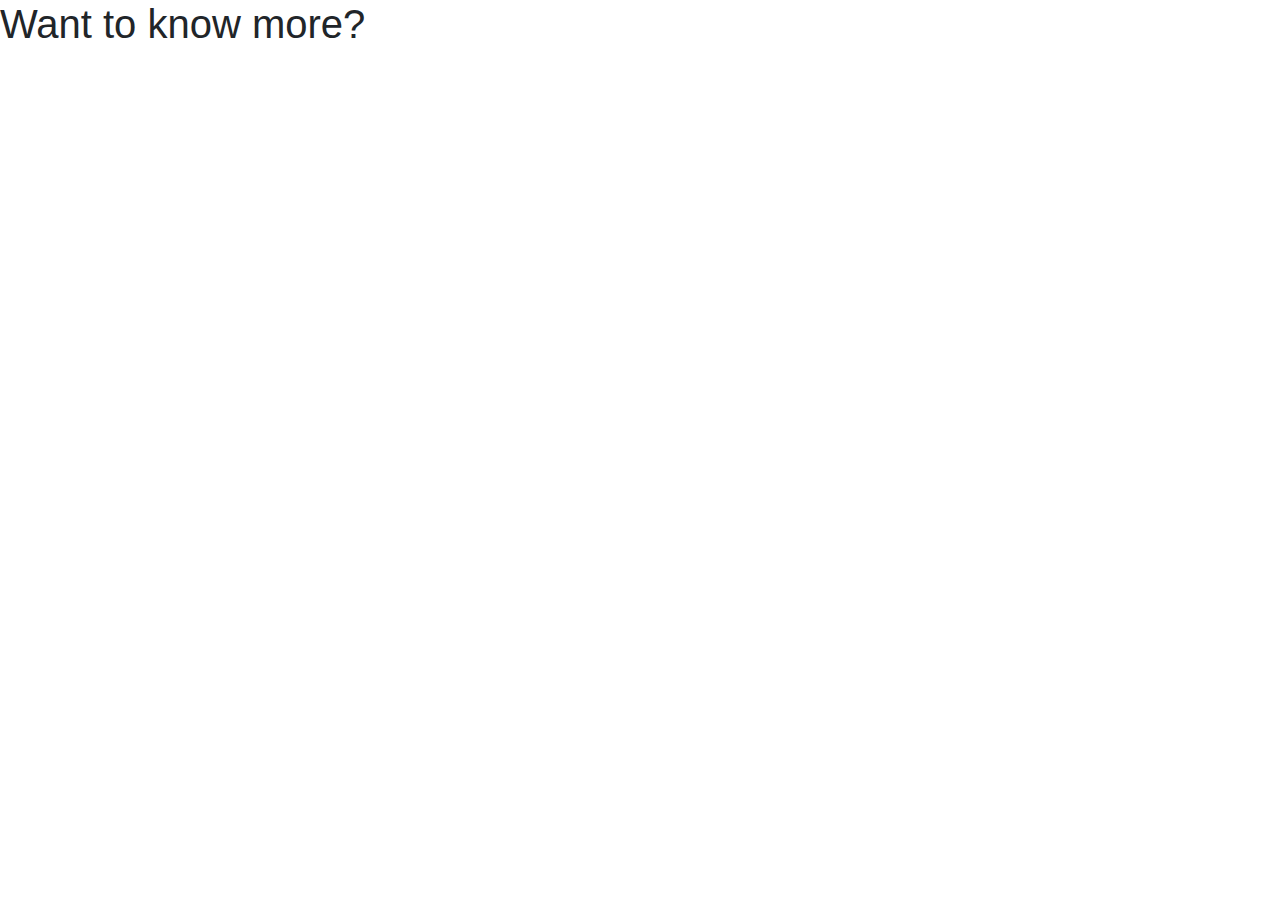
==== about.html @ 2044793a "Setup project" ====
<!DOCTYPE html>
<html lang="en">
  <head>
    <meta charset="UTF-8" />
    <meta http-equiv="X-UA-Compatible" content="IE=edge" />
    <meta name="viewport" content="width=device-width, initial-scale=1.0" />
    <meta
      name="description"
      content="Everything you wanted to know about K-beauty"
    />
    <link
      rel="stylesheet"
      href="https://cdn.jsdelivr.net/npm/bootstrap@4.0.0/dist/css/bootstrap.min.css"
      integrity="sha384-Gn5384xqQ1aoWXA+058RXPxPg6fy4IWvTNh0E263XmFcJlSAwiGgFAW/dAiS6JXm"
      crossorigin="anonymous"
    />
    <title>About</title>
  </head>
  <body>
    <h1>Want to know more?</h1>
    
    <script
      src="https://cdn.jsdelivr.net/npm/bootstrap@5.1.3/dist/js/bootstrap.bundle.min.js"
      integrity="sha384-ka7Sk0Gln4gmtz2MlQnikT1wXgYsOg+OMhuP+IlRH9sENBO0LRn5q+8nbTov4+1p"
      crossorigin="anonymous"
    ></script>
  </body>
</html>
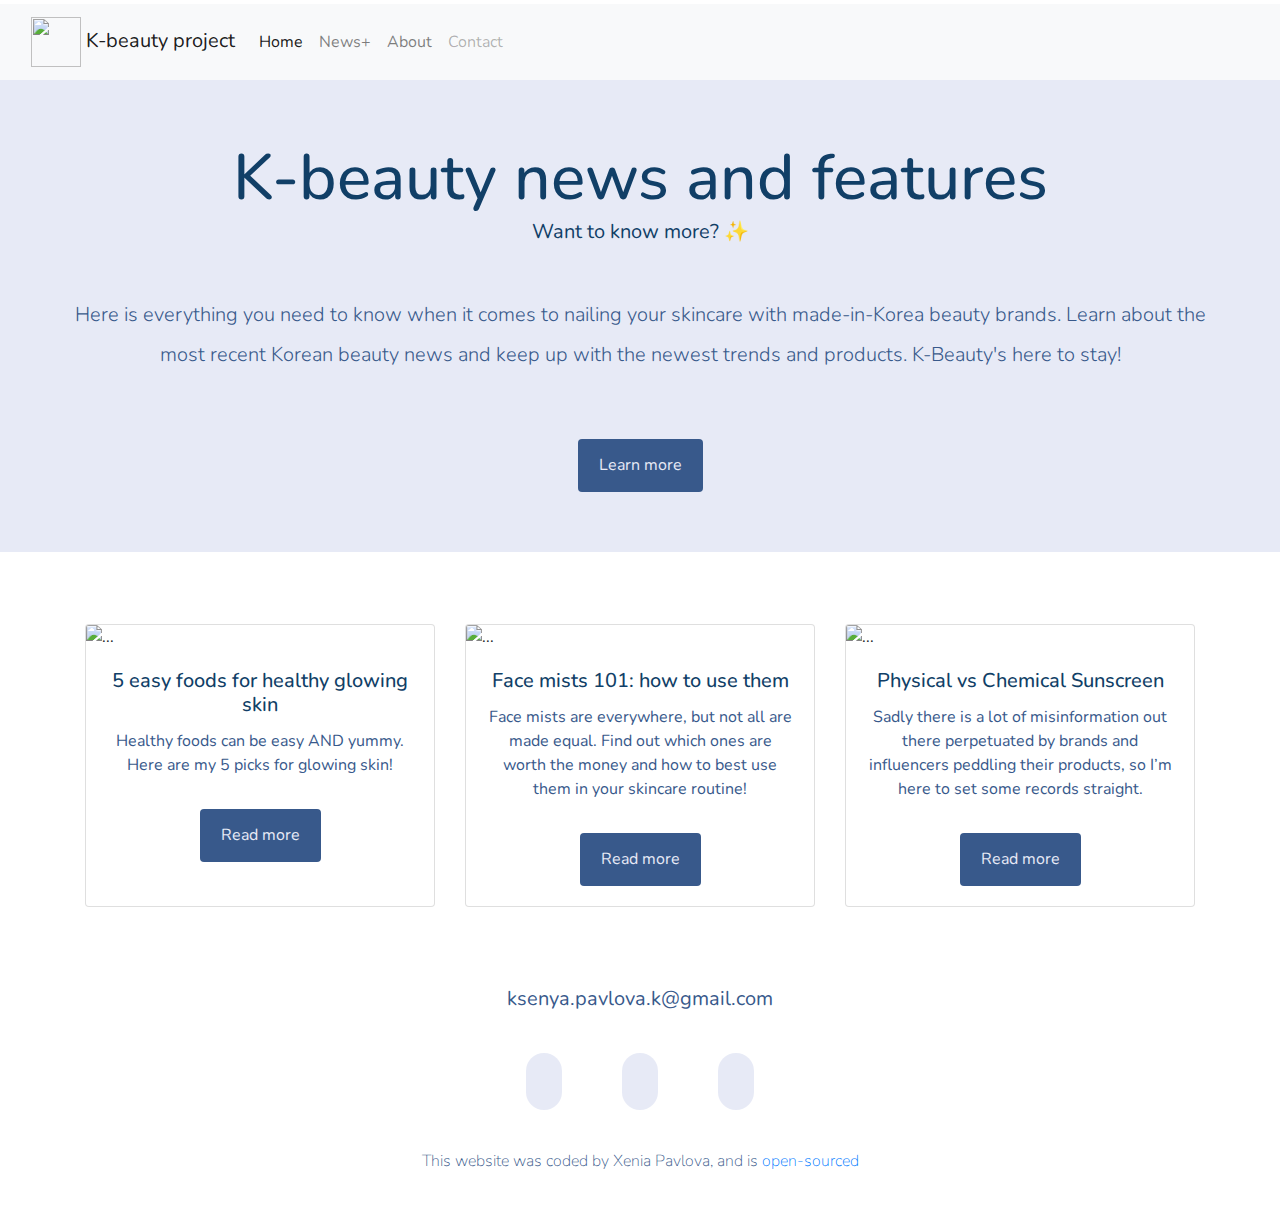
==== commit 1a6813dd: "Made cards responsive" ====
--- a/about.html
+++ b/about.html
@@ -14,15 +14,170 @@
       integrity="sha384-Gn5384xqQ1aoWXA+058RXPxPg6fy4IWvTNh0E263XmFcJlSAwiGgFAW/dAiS6JXm"
       crossorigin="anonymous"
     />
-    <title>About</title>
-  </head>
-  <body>
-    <h1>Want to know more?</h1>
-    
+    <link rel="preconnect" href="https://fonts.googleapis.com" />
+    <link rel="preconnect" href="https://fonts.gstatic.com" crossorigin />
+    <link rel="preconnect" href="https://fonts.googleapis.com" />
+    <link rel="preconnect" href="https://fonts.gstatic.com" crossorigin />
+    <link
+      href="https://fonts.googleapis.com/css2?family=Nunito:ital,wght@0,200;0,300;0,400;0,500;1,200;1,300;1,400&family=Rubik:ital,wght@0,300;0,400;0,500;1,300;1,400&display=swap"
+      rel="stylesheet"
+    />
+    <link rel="stylesheet" href="css/style.css" />
+    <script
+      src="https://kit.fontawesome.com/1a5a779fb5.js"
+      crossorigin="anonymous"
+    ></script>
     <script
       src="https://cdn.jsdelivr.net/npm/bootstrap@5.1.3/dist/js/bootstrap.bundle.min.js"
       integrity="sha384-ka7Sk0Gln4gmtz2MlQnikT1wXgYsOg+OMhuP+IlRH9sENBO0LRn5q+8nbTov4+1p"
       crossorigin="anonymous"
     ></script>
+    <title>About</title>
+  </head>
+  <body>
+    <nav class="navbar navbar-expand-lg navbar-light bg-light mt-1">
+      <div class="container-fluid">
+        <a class="navbar-brand" href="#">
+          <img
+            src="creatives/logo.png"
+            alt=""
+            width="50"
+            height="50"
+            class="d-inline-block align"
+          />
+          K-beauty project
+        </a>
+        <button
+          class="navbar-toggler"
+          type="button"
+          data-bs-toggle="collapse"
+          data-bs-target="#navbarNavAltMarkup"
+          aria-controls="navbarNavAltMarkup"
+          aria-expanded="false"
+          aria-label="Toggle navigation"
+        >
+          <span class="navbar-toggler-icon"></span>
+        </button>
+        <div class="collapse navbar-collapse" id="navbarNavAltMarkup">
+          <div class="navbar-nav">
+            <a class="nav-link active" aria-current="page" href="#">Home</a>
+            <a class="nav-link" href="#">News+</a>
+            <a class="nav-link" href="#">About</a>
+            <a class="nav-link disabled">Contact</a>
+          </div>
+        </div>
+      </div>
+    </nav>
+    <div class="info-section">
+      <h1 class="mb-0">K-beauty news and features</h1>
+      <p>Want to know more? ✨</p>
+      <h2 class="text-center m-5">
+        Here is everything you need to know when it comes to nailing your
+        skincare with made-in-Korea beauty brands. Learn about the most recent
+        Korean beauty news and keep up with the newest trends and products.
+        K-Beauty's here to stay!
+      </h2>
+      <a href="#" class="btn btn-branding mt-3">Learn more</a>
+      <!-- <img src="creatives/5.0.png" alt="Sample of K-beauty products" /> -->
+    </div>
+    <div class="container">
+      <div class="row mb-5 mt-5">
+        <div class="col-12 col-md-6 col-lg-4 mb-4 mt-4">
+          <div class="card h-100 box-shadow">
+            <img src="creatives/5.0.png" class="card-img-top" alt="..." />
+            <div class="card-body">
+              <h5 class="card-title text-center">
+                5 easy foods for healthy glowing skin
+              </h5>
+              <p class="card-text text-center">
+                Healthy foods can be easy AND yummy. Here are my 5 picks for
+                glowing skin!
+              </p>
+              <div class="card-button btn-block">
+                <a href="#" class="btn btn-branding mt-3">Read more</a>
+              </div>
+            </div>
+          </div>
+        </div>
+        <div class="col-12 col-md-6 col-lg-4 mb-4 mt-4">
+          <div class="card h-100 box-shadow">
+            <img src="creatives/6.0.png" class="card-img-top" alt="..." />
+            <div class="card-body">
+              <h5 class="card-title text-center">
+                Face mists 101: how to use them
+              </h5>
+              <p class="card-text text-center">
+                Face mists are everywhere, but not all are made equal. Find out
+                which ones are worth the money and how to best use them in your
+                skincare routine!
+              </p>
+              <div class="card-button btn-block">
+                <a href="#" class="btn btn-branding mt-3">Read more</a>
+              </div>
+            </div>
+          </div>
+        </div>
+        <div class="col-12 col-md-6 col-lg-4 mb-4 mt-4">
+          <div class="card h-100 box-shadow">
+            <img src="creatives/9.0.png" class="card-img-top" alt="..." />
+            <div class="card-body">
+              <h5 class="card-title text-center">
+                Physical vs Chemical Sunscreen
+              </h5>
+              <p class="card-text text-center">
+                Sadly there is a lot of misinformation out there perpetuated by
+                brands and influencers peddling their products, so I’m here to
+                set some records straight.
+              </p>
+              <div class="card-button btn-block">
+                <a href="#" class="btn btn-branding mt-3">Read more</a>
+              </div>
+            </div>
+          </div>
+        </div>
+      </div>
+    </div>
+    <footer>
+      <div class="closing mb-5">
+        <div class="text-center mt-5 closing">
+          <div class="email-link mb-5">
+            <a href="mailto:ksenya.pavlova.k@gmail.com"
+              >ksenya.pavlova.k@gmail.com
+            </a>
+          </div>
+        </div>
+        <div class="social-link text-center">
+          <a
+            href="https://www.instagram.com/ksenyaeaea/"
+            target="blank"
+            title="instagram"
+          >
+            <i class="fa-brands fa-instagram"></i
+          ></a>
+          <a
+            href="https://www.facebook.com/ksenyaeaeaa.orlova"
+            target="blank"
+            title="facebook"
+            ><i class="fa-brands fa-facebook"></i
+          ></a>
+          <a
+            href="https://github.com/XENIAAPavlova"
+            target="blank"
+            title="github"
+            ><i class="fa-brands fa-github"></i
+          ></a>
+        </div>
+        <div class="open-source">
+          <p class="mt-5 text-center">
+            This website was coded by Xenia Pavlova, and is
+            <a
+              href="https://github.com/XENIAAPavlova/Week-4-Project"
+              targer="-blank"
+              >open-sourced</a
+            >
+          </p>
+        </div>
+      </div>
+    </footer>
   </body>
 </html>
--- a/css/style.css
+++ b/css/style.css
@@ -0,0 +1,171 @@
+:root {
+  --branding-color: #38598b;
+  --default-font-family: "Nunito";
+  --secondary-color: #113f67;
+  --light-color: #e7eaf6;
+}
+
+body {
+  font-family: var(--default-font-family);
+}
+
+h1,
+h2,
+h3,
+h4,
+h5,
+h6 {
+  color: var(--secondary-color);
+  font-family: var(--default-font-family);
+}
+
+h1 {
+  font-size: 64px;
+  color: var(--secondary-color);
+}
+
+p {
+  font-weight: normal;
+  font-size: 16px;
+  font-family: var(--default-font-family);
+  color: var(--branding-color);
+}
+
+.introduction {
+  background-color: var(--light-color);
+  text-align: center;
+  padding: 120px 10px;
+}
+
+.introduction p {
+  font-family: var(--default-font-family);
+  font-weight: 400;
+  font-style: normal;
+  font-size: 24px;
+  color: var(--secondary-color);
+  margin: 0;
+}
+
+.introduction h2 {
+  font-family: var(--default-font-family);
+  font-weight: 300;
+  font-size: 20px;
+  line-height: 2;
+  color: var(--branding-color);
+}
+
+.btn-branding {
+  text-decoration: none;
+  text-transform: none;
+  background: var(--branding-color);
+  border-radius: 4px;
+  color: var(--light-color);
+  line-height: 27px;
+  padding: 12px 20px;
+  cursor: pointer;
+}
+.about-project {
+  font-family: var(--default-font-family);
+  font-weight: 300;
+  font-size: 20px;
+  line-height: 2;
+  color: var(--branding-color);
+}
+
+.btn-branding-outline {
+  color: var(--branding-color);
+  border: 1px solid var(--secondary-color);
+  line-height: 27px;
+  padding: 12px 20px;
+  border-radius: 4px;
+}
+
+.about-text {
+  font-family: var(--default-font-family);
+  font-weight: 200;
+  font-size: 17px;
+  line-height: 2;
+  color: var(--branding-color);
+  line-height: 1.5;
+}
+
+.project-description {
+  padding: 120 60px;
+}
+
+.social-link a {
+  text-decoration: none;
+  margin: 0 30px;
+  color: var(--secondary-color);
+  background: var(--light-color);
+  padding: 15px 18px;
+  border-radius: 50px;
+  font-size: 20px;
+}
+
+.email-link a {
+  text-decoration: none;
+  font-family: var(--default-font-family);
+  font-size: 20px;
+  line-height: 2;
+  color: var(--branding-color);
+  cursor: pointer;
+}
+
+/* .closing {
+  background-color: var(--light-color);
+  text-align: center;
+  padding: 1px 5px;
+} */
+
+.open-source {
+  text-decoration: none;
+  line-height: 1.5;
+  font-family: var(--default-font-family);
+  font-weight: 200;
+  font-size: 16px;
+  color: #38598b;
+}
+
+.open-source p {
+  font-family: var(--default-font-family);
+  font-weight: 200;
+  font-size: 16px;
+  line-height: 2;
+  color: var(--branding-color);
+  line-height: 2;
+}
+
+.info-section {
+  background-color: var(--light-color);
+  text-align: center;
+  padding: 60px 10px;
+}
+
+.info-section h2 {
+  font-family: var(--default-font-family);
+  font-weight: 300;
+  font-size: 20px;
+  line-height: 2;
+  color: var(--branding-color);
+}
+
+.info-section p {
+  font-family: var(--default-font-family);
+  font-weight: 400;
+  font-style: normal;
+  font-size: 20px;
+  color: var(--secondary-color);
+  margin: 0;
+}
+
+.card-button {
+  text-align: center;
+}
+
+@media (max-width: 960px) {
+  .project-description {
+    padding: 0;
+    text-align: center;
+  }
+}
